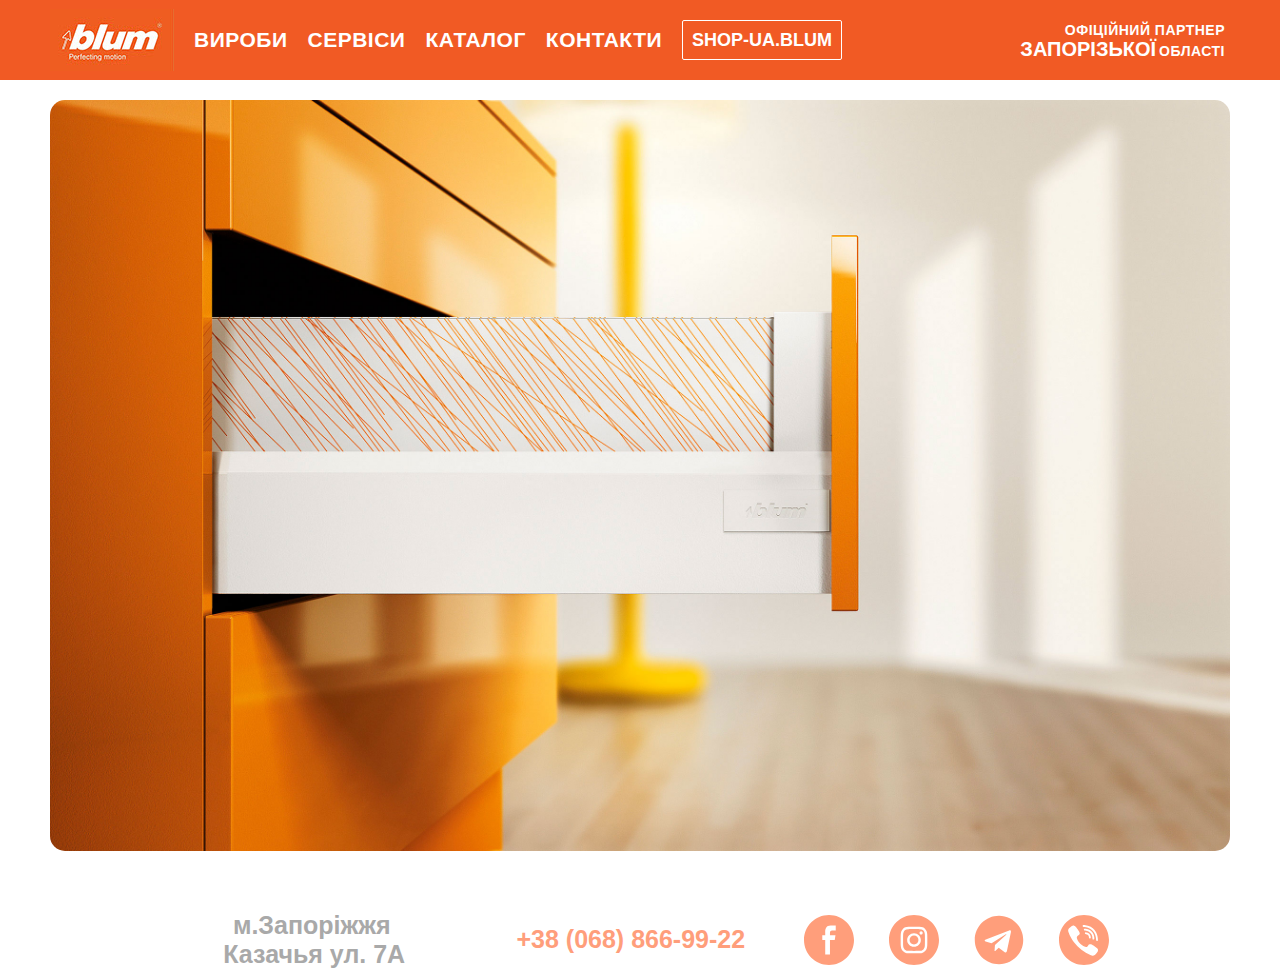
==== index.html @ 40bfe586 "\" ====
<!DOCTYPE html>
<html lang="en">
  <head>
    <meta charset="utf-8" />
    <meta name="viewport" content="width=device-width, initial-scale=1" />
    <meta name="theme-color" content="#000000" />
    <meta name="viewport" content="width=device-width">
    <title>Blum.zp</title>
    <link rel="stylesheet" href="https://cdn.jsdelivr.net/npm/swiper@8/swiper-bundle.min.css" />
    <link rel="stylesheet" href="./css/main.css">
    <script src="https://code.jquery.com/jquery-3.6.1.min.js"></script>
  </head>
  <body>
      <header class="header">
        <div class="container">
          <div class="header__body">
            <div class="header__logo-menu">
                  <a href="./index.html" class="header__logo">
                    <img src="./images/blum_logo_b.jpg" alt="" >
                  </a>
                <div class="header-p-mob">
                  <p>ОФІЦІЙНИЙ ПАРТНЕР</p>
                  <p>ЗАПОРІЗЬКОЇ ОБЛАСТІ</p>
                </div>
                <div class="header__burger">
                  <span></span>
                </div>
                  <nav class="header__menu">
                    <ul class="header__list">
                      <li>
                        <a href="./pages/ware.html" class="header__link">ВИРОБИ</a>
                      </li>
                      <li>
                        <a href="./pages/services.html" class="header__link">СЕРВІСИ</a>
                      </li>
                      <li>
                        <a href="./pages/catalog.html" class="header__link">КАТАЛОГ</a>
                      </li>
                      <li>
                        <a href="./pages/contacts.html" class="header__link">КОНТАКТИ</a>
                      </li>
                      <li>
                        <div class="center-header">
                            <button class="btn-header">
                                <a href="https://shop-ua.blum.com/?utm_source=site&utm_large=site&utm_campaign=blum-com-enterUA">
                                    <p>SHOP-UA.BLUM</p>
                                </a>
                            </button>
                        </div>
                    </li>
                    </ul>
                </nav>
            </div>
            <div class="header-p-desk">
              <div>
                <p class="header-p1">ОФІЦІЙНИЙ ПАРТНЕР</p>
              </div>
              <div class="header-div-sec">
                <p class="header-p2">ЗАПОРІЗЬКОЇ</p><p class="header-p1">ОБЛАСТІ</p>
              </div>
            </div>
          </div>
        </div>
      </div>
    </div>
  </header>
</div>
<section>
  <div class="image-slider swiper-container container">
    <div class="image-slider__wrapper swiper-wrapper">
      <div class="image-slider__slide swiper-slide">
        <div class="image-slider__image">
          <img src="./images/Slider/1.jpg" alt="">
        </div>
      </div>
      <div class="image-slider__slide swiper-slide">
        <div class="image-slider__image">
          <img  src="./images/Slider/2.jpg" alt="">
        </div>
      </div>
      <div class="image-slider__slide swiper-slide">
        <div class="image-slider__image">
          <img src="./images/Slider/3.jpg" alt="">
        </div>
      </div>
      <div class="image-slider__slide swiper-slide">
        <div class="image-slider__image">
          <img src="./images/Slider/4.jpg" alt="">
        </div>
      </div>
      <div class="image-slider__slide swiper-slide">
        <div class="image-slider__image">
          <img src="./images/Slider/5.jpg" alt="">
        </div>
      </div>
      <div class="image-slider__slide swiper-slide">
        <div class="image-slider__image">
          <img src="./images/Slider/6.jpg" alt="">
        </div>
      </div>
      <div class="image-slider__slide swiper-slide">
        <div class="image-slider__image">
          <img src="./images/Slider/7.jpg" alt="">
        </div>
      </div>
      <div class="image-slider__slide swiper-slide">
        <div class="image-slider__image">
          <img src="./images/Slider/8.jpg" alt="">
        </div>
      </div>
      <div class="image-slider__slide swiper-slide">
        <div class="image-slider__image">
          <img src="./images/Slider/9.jpg" alt="">
        </div>
      </div>
      <div class="image-slider__slide swiper-slide">
        <div class="image-slider__image">
          <img src="./images/Slider/11.jpg" alt="">
        </div>
      </div>
      <div class="image-slider__slide swiper-slide">
        <div class="image-slider__image">
          <img src="./images/Slider/13.1.jpg" alt="">
        </div>
      </div>
      <div class="image-slider__slide swiper-slide">
        <div class="image-slider__image">
          <img src="./images/Slider/13.jpg" alt="">
        </div>
      </div>
    </div>
  </div>
</section>
<footer class="footer">
    <div class="contactss">
        <div class="constactss__link">
            <div class="constactss__link-adres-footer">
                <p class="adress">м.Запоріжжя</p>
                <p>Казачья ул. 7А</p>
            </div>
            <div class="constactss__link-number">
                <a href="tel:+380678669922">+38 (068) 866-99-22</a>
                <!-- <a href="tel:+380962562167">+38 (096) 256-21-67</a> -->
            </div>
            <div class="constactss__link-social">
                <a class="iconn" href="https://www.facebook.com/profile.php?id=100068430592360">
                    <svg class="iconn">
                        <use xlink:href="../svg/sprite.svg#face"></use>
                    </svg>
                </a>
                <a class="iconn" href="https://www.instagram.com/blum_zp/">
                    <svg class="iconn">
                        <use xlink:href="../svg/sprite.svg#inst"></use>
                    </svg>
                </a>
                <a class="iconn" href="https://t.me/Blum_Zaporizh">
                    <svg class="iconn">
                        <use xlink:href="../svg/sprite.svg#tele"></use>
                    </svg>
                </a>
                <a class="iconn" href="viber://chat?number=%+380678669922">
                    <svg class="iconn">
                        <use xlink:href="../svg/sprite.svg#viber"></use>
                    </svg>
                </a>    



                
            </div>
        </div>
        <div class="contactss__map">
          <iframe
              src="https://www.google.com/maps/embed?pb=!1m14!1m8!1m3!1d10706.880365661205!2d35.112474!3d47.864384!3m2!1i1024!2i768!4f13.1!3m3!1m2!1s0x40dc66dd2afd1d19%3A0x1dd56217fcee91d0!2sBlum%20Showroom!5e0!3m2!1sru!2sua!4v1666220617750!5m2!1sru!2sua"
              width="600" height="450" style="border:0;" allowfullscreen="" loading="lazy"
              referrerpolicy="no-referrer-when-downgrade">
          </iframe>
      </div>
    </div>
</footer>
<script src="https://cdn.jsdelivr.net/npm/swiper@8/swiper-bundle.min.js"></script>
<script src="./js/slider/script.js"></script>
<script src="./js/navigation/nav-mobile.js"></script>
</body>
</html>
---- css/main.css ----
@import url(../fonts/Helvetica.ttf);
@import url(../fonts/Helvetica-BoldOblique.ttf);
@import url(../fonts/Arial-BoldMT.ttf);

.list {
    list-style: none;
}
.link {
    text-decoration: none;
}
:root {
    --font-header:'Arial-BoldMT', sans-serif;
    --second-font:'Helvetica-BoldOblique', sans-serif;
    --main-font: 'Helvetica', sans-serif;
    /* --secondary-font: 'Raleway', sans-serif; */
    --accent-color: #F15A24;
    --white-color: #fff;
    --light_black-color: #333;
    --black-color: #000;
    --bg_mobile_menu-color:#f15b24b8;
    --light_blur-color: #ff9e7b;
    --dark_blur-color: #8a3f26;
    --dark_adres-color: darkgray;
    /* --cubic-bezier: cubic-bezier(0.4, 0, 0.2, 1); */
}
html, body {
    height: 100%;
}
h1,
h2,
h3,
h4,
h5,
h6,
p {
    margin-top: 0;
    margin-bottom: 0;
}
ul,
ol {
    margin-bottom: 0;
    margin-top: 0;
    margin-left: 0;
    padding-left: 0;
    padding-right: 0;
}
ul,
li {
    list-style: none;
}
img {
    display: block;
}
a {
    text-decoration: none;
    color: inherit;
}
body{
    transition: all 0.3s ease 0s;
    background-color: var(--white-color);
    color: var(--light_black-color);
    margin: 0;
}

.container {
    max-width: 1180px;
    height: auto;
    margin: 0 auto;
    padding: 0;
}

.header {
    display: block;
    position: relative;
    width: 100%;
    top: 0;
    left: 0;
    z-index: 5;
}
.header:before {
    content: '';
    position: absolute;
    top: 0;
    left: 0;
    width: 100%;
    height: 100%;
    background-color:var(--accent-color);
    z-index: 2;
}
.header-div-sec{
    display: flex;
    align-items: center;
}
.header-p1 {
    font-family: var(--font-header);
    font-size: 14px;
    margin-top: 3px;
    letter-spacing: 0.5px;
}
.header-p2 {
    font-family: var(--font-header);
    font-size: 20px;
    font-weight: bold;
    padding-right: 3px;
    padding-left: 3px;
}
.header__body {
    position: relative;
    display: flex;
    justify-content: space-between;
    align-items: center;
    height: 80px;
}
.header__logo{
    display: flex;
    justify-content: flex-start;
    z-index: 3;
}
.header-p-desk{
    display: flex;
    flex-direction: column;
    align-items: flex-end;
    right: 0;
    font-family: var(--main-font);
    font-size: 25px;
    font-weight: bold;
    color: var(--white-color);
    z-index: 3;
    margin-right: 5px;
}
.header-p-mob {
    display: none;
    color: var(--white-color);
}
.header__list {
    display: flex;
    align-items: center;
    position: relative;
    z-index: 2;
}

.header__logo-menu{
    display: flex;
    align-items: center;
}
.header__list li {
    list-style: none;
    margin: 0px 0px 0px 20px;
}

.header__link {
    position: relative;
    color: var(--white-color);
    letter-spacing: 0.5px;
    font-weight: bold;
    font-size: 21px;
    text-decoration: none;
    padding-bottom: 30px;
}
.header__link-current {
    font-size: 21px;
    font-weight: bold;
    color: var(--black-color);
    position: relative;
    letter-spacing: 1px;
    padding-bottom: 30px;
}
.header__link-current::after {
    display: block;
    content: '';
    position: absolute;
    left: 0;
    bottom: 0;
    width: 100%;
    height: 4px;
    background-color: var(--black-color);
    transition: opacity 250ms;
    border-radius: 2px;
}
.header__link:hover,
.header__link:focus{
        transition: all 0.3s ease 0s;
        color: var(--black-color);
}
.header__link:before {
    content: '';
    width: 100%;
    height: 4px;
    background-color: var(--black-color);
    border-radius: 2px;
    position: absolute;
    left: 0;
    bottom: 0px;
    -webkit-transform: scaleX(0);
    -ms-transform: scaleX(0);
    transform: scaleX(0);
    -webkit-transform-origin: left;
    -ms-transform-origin: left;
    transform-origin: left;
    -webkit-transition: -webkit-transform 0.3s;
    transition: -webkit-transform 0.3s;
    -o-transition: transform 0.3s;
    transition: transform 0.3s;
    transition: transform 0.3s, -webkit-transform 0.3s;
}
.header__link:hover:before {
    -webkit-transform: scaleX(1);
    -ms-transform: scaleX(1);
    transform: scaleX(1);
    -webkit-transform-origin: left;
    -ms-transform-origin: left;
    transform-origin: left;
    -webkit-transition: -webkit-transform 0.3s;
    transition: -webkit-transform 0.3s;
    -o-transition: transform 0.3s;
    transition: transform 0.3s;
    transition: transform 0.3s, -webkit-transform 0.3s;
}
.header__burger {
    color: var(--accent-color);
}
.header__menu {
    font-family: var(--main-font);
    display: flex;
    font-weight: bold;
}
.image-slider {
    width: 95%;
    padding-top: 20px;
}
.image-slider__image {
    text-align: center;
}
.image-slider__image img {
    border-radius: 15px;
    width: 100%;
}
.center-header {
    display: flex;
    width: 160px;
    height: 40px;
    position: relative;
    z-index: 3;
}

.btn-header {
    width: 160px;
    height: 40px;
    cursor: pointer;
    background: transparent;
    border: 1px solid var(--white-color);
    border-radius: 2px;
    outline: none;
    transition: 1s ease-in-out;
}
.btn-header p {
    font-family: var(--main-font);
    font-weight: bold;
}

.btn-header svg {
    position: absolute;
    left: 0;
    top: 0;
    fill: none;
    stroke: var(--black-color);
    stroke-dasharray: 150 480;
    stroke-dashoffset: 150;
    transition: 1s ease-in-out;
}

.btn-header:hover {
    transition: 1s ease-in-out;
}

.btn-header:hover svg {
    stroke-dashoffset: -480;
}

.btn-header a {
    font-family: var(--main-font);
    color: var(--white-color);
    font-size: 18px;
}
.btn-header:hover a{
    transition: 1s ease-in-out;
    color:#fff ;
}
.footer{
    margin-top: 60px;
    width: 100%;
}
.contactss {
    display: flex;
    align-items: center;
    justify-content: space-around;
}
.constactss__link {
    font-family: var(--main-font);
    font-weight: bold;
    display: flex;
    flex-direction: row;
    align-items: center;
    flex-wrap: nowrap;
    /* width: 100%; */

}
.constactss__link-adres-footer {
    display: flex;
    align-items: center;
    flex-direction: row;
    flex-wrap: wrap;
    justify-content: center;
    color: var(--dark_adres-color);
    font-size: 25px;
    width: 100%;
    padding-right: 30px;
}
.constactss__link-adres-footer p:not(:last-child) {
    padding-right: 5px;
}
.constactss__link-number {
    display: flex;
    align-items: center;
    flex-direction: column;
    flex-wrap: wrap;
    justify-content: space-evenly;
    color: var(--light_blur-color);
    font-size: 25px;
    width: 100%;
    padding-right: 30px;
}
.constactss__link-number p:not(:last-child) {
    padding-bottom: 10px;
}
.constactss__link-number a:hover {
    color: var(--accent-color);
    transition: all 0.3s ease 0s;
}
.constactss__link-social {
    display: flex;
    align-items: center;
    justify-content: space-between;
}
.contactss__map {
    display: none;
}
.iconn {
    fill: var(--light_blur-color);
    cursor: pointer;
    width: 50px;
    height: 50px;

}
.iconn:not(:last-child) {
    padding-right: 35px;
}
.iconn:hover {
    fill: var(--accent-color);
    transition: all 0.3s ease 0s;
}
@media (max-width: 1005px) {
    .center-header{
        display: none;
    }
}
@media (max-width: 832px) {
    .header__logo-menu{
    width: 100%;
    justify-content: space-between;
    }
    .header__logo img{
        width: 98px;
    }
    .header-p-desk {
        display: none;
    }
    .header-p-desk p {
        opacity: 0;
    }
    .header-p-mob {
        display: flex;
        align-items: center;
        flex-direction: column;
        font-family: var(--main-font);
        font-size: 16px;
        font-weight: bold;
        font-style: oblique;
        z-index: 3;
    }
    .center-header{
        display: flex;
    }
    .header__body{
        height: 50px;
        justify-content: space-between;
    }
    .header__burger{
        display: block;
        position: relative;
        width: 30px;
        height: 20px;
        position: relative;
        margin-right: 5px;
        z-index: 3;
    }
    .header__burger span {
        position: absolute;
        background: var(--white-color);
        top: 9px;
        left: 0;
        height: 2px;
        width: 100%;
        transition: all 0.3s ease 0s;
    }
    .header__burger:before, 
    .header__burger:after{
        content: '';
        background: var(--white-color);
        position: absolute;
        width: 100%;
        height: 2px;
        left: 0;
        transition: all 0.3s ease 0s;
    }
    .header__burger:before {
        top: 0;
        
    }
    .header__burger:after {
        bottom:  0;
    }
    .header__burger.active:before{
        transform: rotate(45deg);
        top: 9px;
    }
    .header__burger.active:after {
        transform: rotate(-45deg);
        bottom: 9px;
    }
    .header__burger.active span{
        transform: scale(0);
    }
    .header__link {
        color: var(--white-color);
        padding-bottom: 10px;
    }
    .header__link-current {
        padding-bottom: 10px;
    }
    .header__menu {
        position: fixed;
        top: -115%;
        left: 0;
        width: 100%;
        height: 100%;
        backdrop-filter: blur(6px);
        background-color: var(--bg_mobile_menu-color);
        padding: 70px 10px 20px 10px ;
        transition: all 0.1s ease 0s;
    }
    .header__menu.active{
        top: 0;
        display: flex;
        flex-direction: column;
    }
    .header__list{
        display: flex;
        align-items: center;
        flex-direction: column;
    }
    .header__list li {
        margin: 0px 0px 20px 0px;
    }
    .footer{
        margin-top: 20px;
    }
    .contactss {
        flex-direction: column
    }
    .constacts__link{
        margin-bottom: 30px;
    }
    .constactss__link {
        padding-bottom: 20px;
        flex-direction: column;
    }
    .constactss__link-adres-footer {
        padding-bottom: 20px;
        padding-right: 0;
        flex-direction: column;
    }
    .constactss__link-adres-footer p:not(:last-child) {
        padding-right: 0px;
    }
    .constactss__link-number {
        padding-bottom: 20px;
        padding-right: 0;
    }
    .constactss__link-number p:not(:last-child) {
        padding-bottom: 20px;
    }
    .contactss__map {
        display: flex;
        align-items: center;
        width: 85%;
        margin-bottom: 20px;
    }
    .contactss__map iframe{
        border-radius: 10px;
    }
    .iconn {
        fill: var(--light_blur-color);
        cursor: pointer;
        width: 50px;
        height: 50px;
    }
    .iconn:not(:last-child) {
        padding-right: 20px;
    }
    .contacts {
        display: flex;
        flex-direction: column;
        margin-top: 50px;
    }
    .contacts__map {
        display: flex;
        align-items: center;
        justify-content: center;
    }
}
@media (max-width: 440px) {
    .header-p {
        font-size: 12px;
    }
}
@media (max-width: 500px) {
    .cards__btn {
    align-items: flex-start;
    flex-direction: column;
    }
}
@media (prefers-color-scheme: dark) {
    body {
        background-color: var(--light_black-color);
        color: var(--white-color);
    }
    .ware__controls:before {
        background-color: var(--white-color);
    }
    .constacts__link-number{
        color: var(--dark_blur-color);
    }
    .constactss__link-number{
        color: var(--dark_blur-color);
    }
    .icon{
        fill: var(--dark_blur-color);
    }
    .iconn{
        fill: var(--dark_blur-color);
    }
    .constacts__link-adres{
        color: var(--dark_adres-color);
    }
    .constactss__link-adres{
        color: var(--dark_adres-color);
    }

}
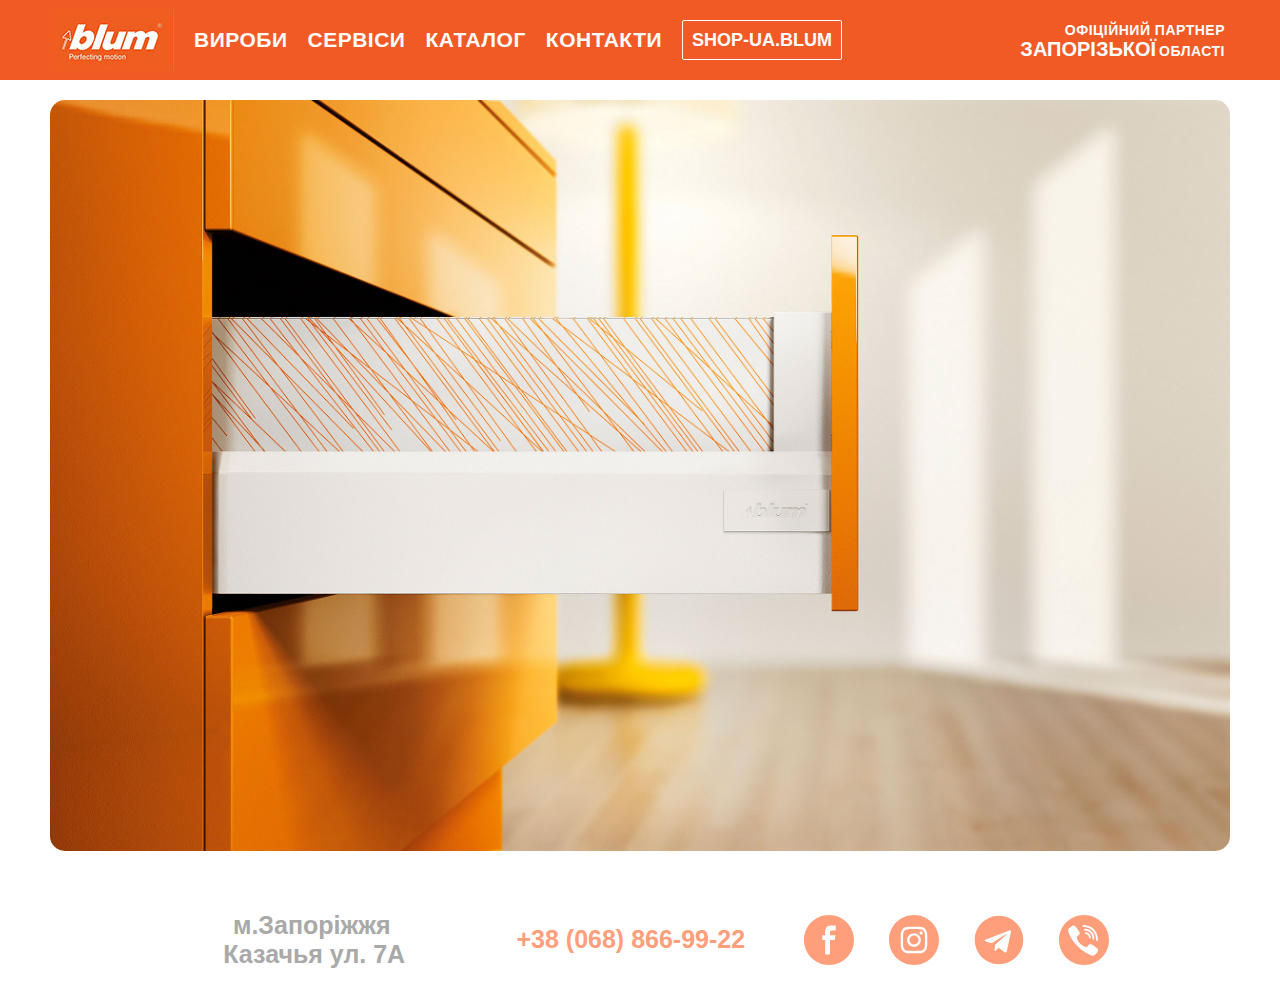
==== commit ecf46e11: "fix map" ====
--- a/index.html
+++ b/index.html
@@ -145,22 +145,22 @@
             <div class="constactss__link-social">
                 <a class="iconn" href="https://www.facebook.com/profile.php?id=100068430592360">
                     <svg class="iconn">
-                        <use xlink:href="../svg/sprite.svg#face"></use>
+                        <use xlink:href="./svg/sprite.svg#face"></use>
                     </svg>
                 </a>
                 <a class="iconn" href="https://www.instagram.com/blum_zp/">
                     <svg class="iconn">
-                        <use xlink:href="../svg/sprite.svg#inst"></use>
+                        <use xlink:href="./svg/sprite.svg#inst"></use>
                     </svg>
                 </a>
                 <a class="iconn" href="https://t.me/Blum_Zaporizh">
                     <svg class="iconn">
-                        <use xlink:href="../svg/sprite.svg#tele"></use>
+                        <use xlink:href="./svg/sprite.svg#tele"></use>
                     </svg>
                 </a>
                 <a class="iconn" href="viber://chat?number=%+380678669922">
                     <svg class="iconn">
-                        <use xlink:href="../svg/sprite.svg#viber"></use>
+                        <use xlink:href="./svg/sprite.svg#viber"></use>
                     </svg>
                 </a>    
 
@@ -171,7 +171,7 @@
         </div>
         <div class="contactss__map">
           <iframe
-              src="https://www.google.com/maps/embed?pb=!1m14!1m8!1m3!1d10706.880365661205!2d35.112474!3d47.864384!3m2!1i1024!2i768!4f13.1!3m3!1m2!1s0x40dc66dd2afd1d19%3A0x1dd56217fcee91d0!2sBlum%20Showroom!5e0!3m2!1sru!2sua!4v1666220617750!5m2!1sru!2sua"
+              src="https://www.google.com/maps/embed?pb=!1m17!1m12!1m3!1d2678.705826241344!2d35.150359!3d47.825917999999994!2m3!1f0!2f0!3f0!3m2!1i1024!2i768!4f13.1!3m2!1m1!2zNDfCsDQ5JzMzLjMiTiAzNcKwMDknMDEuMyJF!5e0!3m2!1sru!2sua!4v1695927348164!5m2!1sru!2sua"
               width="600" height="450" style="border:0;" allowfullscreen="" loading="lazy"
               referrerpolicy="no-referrer-when-downgrade">
           </iframe>
--- a/css/main.css
+++ b/css/main.css
@@ -294,6 +294,7 @@
     display: flex;
     align-items: center;
     justify-content: space-around;
+    padding-bottom: 25px;
 }
 .constactss__link {
     font-family: var(--main-font);
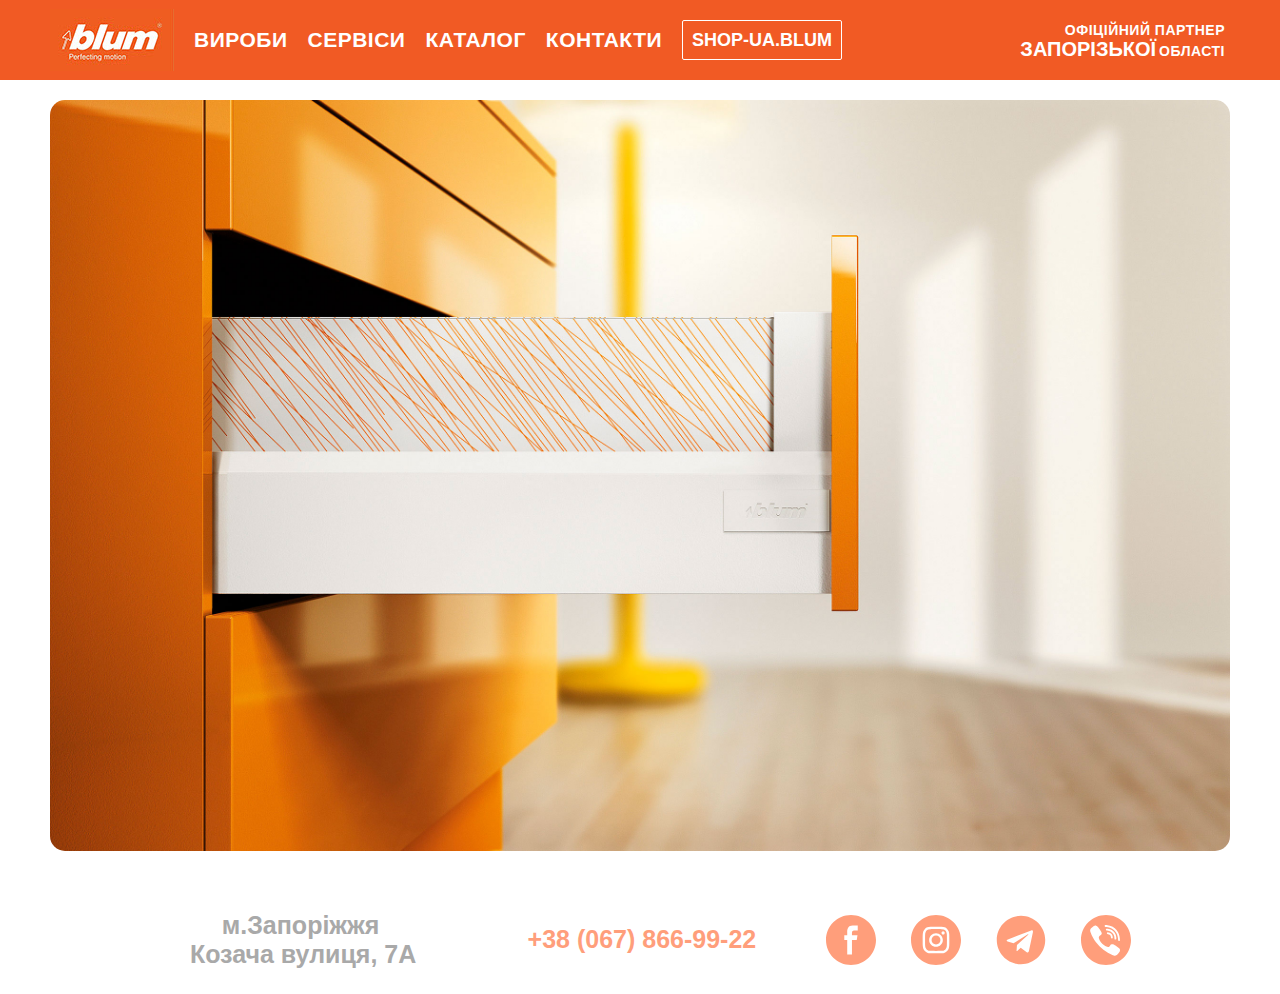
==== commit 2aa4d2d2: "ошибки" ====
--- a/index.html
+++ b/index.html
@@ -136,10 +136,10 @@
         <div class="constactss__link">
             <div class="constactss__link-adres-footer">
                 <p class="adress">м.Запоріжжя</p>
-                <p>Казачья ул. 7А</p>
+                <p>Козача вулиця, 7А</p>
             </div>
             <div class="constactss__link-number">
-                <a href="tel:+380678669922">+38 (068) 866-99-22</a>
+                <a href="tel:+380678669922">+38 (067) 866-99-22</a>
                 <!-- <a href="tel:+380962562167">+38 (096) 256-21-67</a> -->
             </div>
             <div class="constactss__link-social">
